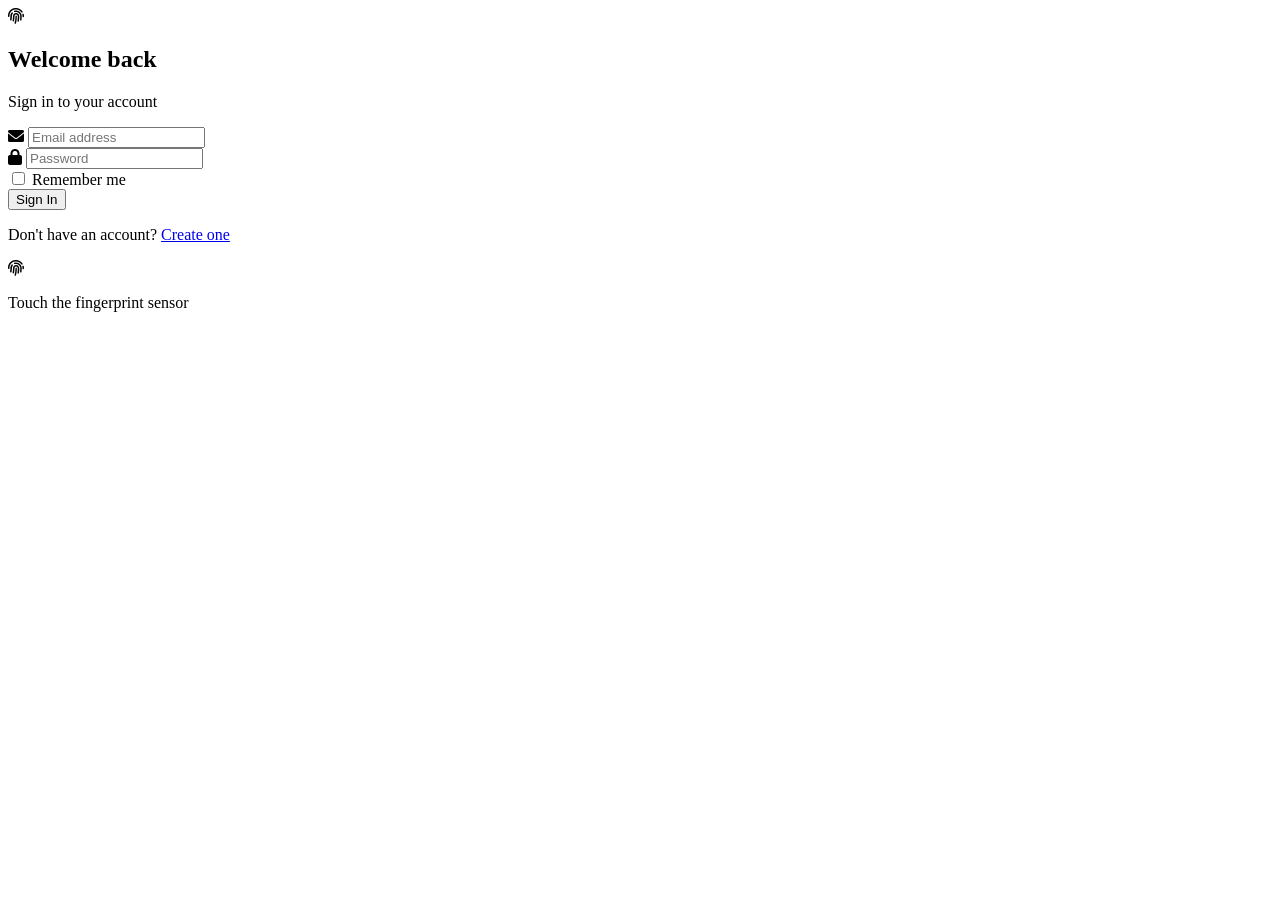
==== Index.html @ 912e98ac "Create Index.html" ====
<!DOCTYPE html>
<html lang="en">
<head>
  <meta charset="UTF-8">
  <title>Login • FinBank</title>
  <link rel="stylesheet" href="css/styles.css">
  <link rel="stylesheet" href="https://cdnjs.cloudflare.com/ajax/libs/font-awesome/6.0.0-beta3/css/all.min.css">
</head>
<body class="auth-page">

<div class="auth-container">
  <div class="auth-header">
    <i class="fas fa-fingerprint auth-icon"></i>
    <h2>Welcome back</h2>
    <p>Sign in to your account</p>
  </div>

  <form id="loginForm">
    <div class="input-group">
      <i class="fas fa-envelope"></i>
      <input type="email" id="loginEmail" placeholder="Email address" required>
    </div>
    <div class="input-group">
      <i class="fas fa-lock"></i>
      <input type="password" id="loginPassword" placeholder="Password" required>
    </div>

    <div class="checkbox-row">
      <label>
        <input type="checkbox" id="rememberMe"> Remember me
      </label>
    </div>

    <button type="submit" class="btn-primary btn-block">Sign In</button>
  </form>

  <!-- Biometric login button (only visible if a remembered user exists) -->
  <div id="biometricSection" style="display:none; margin-top: 16px;">
    <button id="biometricBtn" class="btn-secondary btn-block">
      <i class="fas fa-fingerprint"></i> Use Biometric
    </button>
  </div>

  <p class="auth-alt">Don't have an account? <a href="signup.html">Create one</a></p>
</div>

<!-- Biometric overlay modal -->
<div id="biometricModal" class="modal">
  <div class="modal-content biometric-modal">
    <i class="fas fa-fingerprint fingerprint-icon"></i>
    <p>Touch the fingerprint sensor</p>
    <div class="fingerprint-placeholder"></div>
  </div>
</div>

<script src="js/auth.js"></script>
</body>
</html>
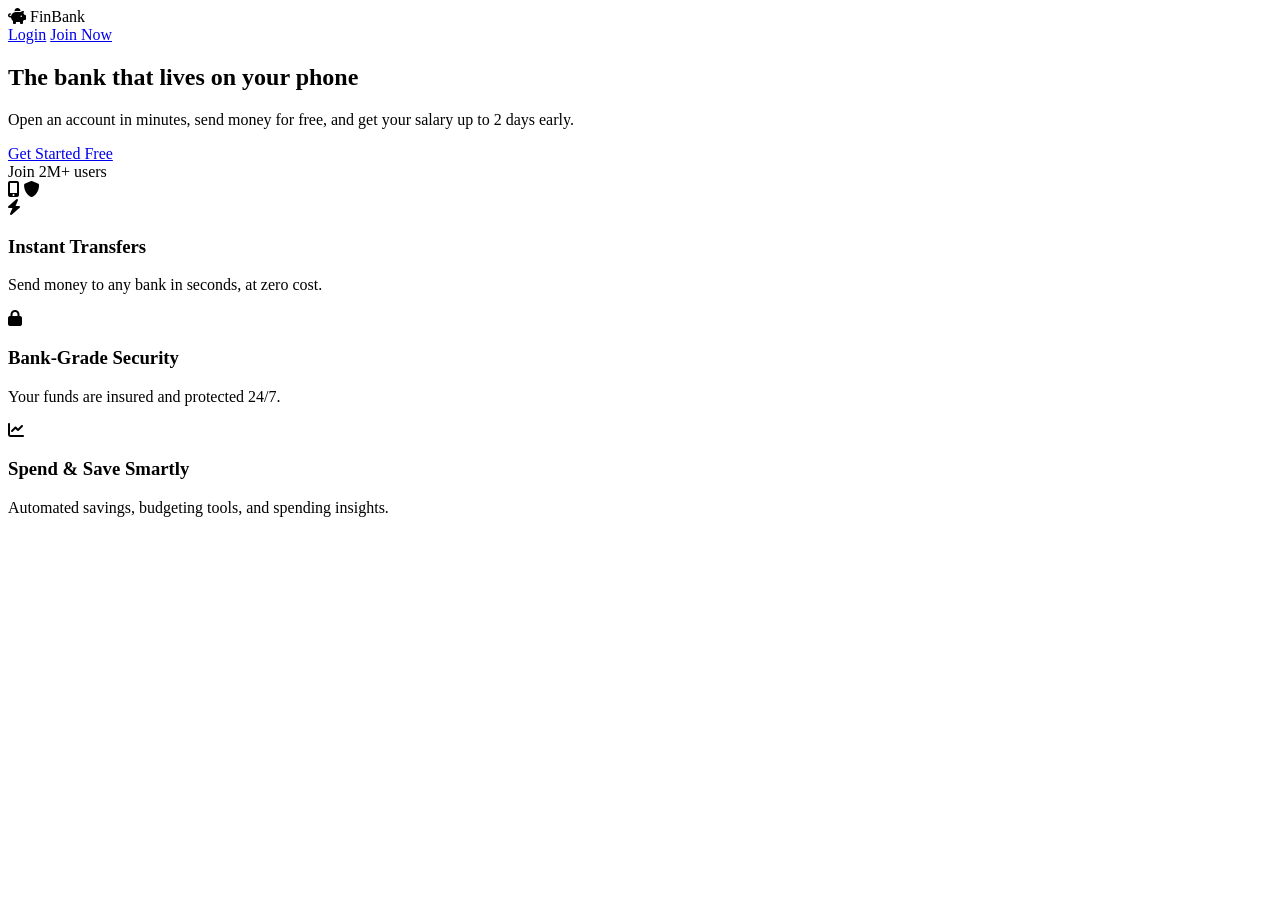
==== commit 013ef07c: "Update Index.html" ====
--- a/Index.html
+++ b/Index.html
@@ -2,57 +2,51 @@
 <html lang="en">
 <head>
   <meta charset="UTF-8">
-  <title>Login • FinBank</title>
+  <meta name="viewport" content="width=device-width, initial-scale=1.0">
+  <title>FinBank • The bank that lives on your phone</title>
   <link rel="stylesheet" href="css/styles.css">
   <link rel="stylesheet" href="https://cdnjs.cloudflare.com/ajax/libs/font-awesome/6.0.0-beta3/css/all.min.css">
 </head>
-<body class="auth-page">
+<body class="landing">
 
-<div class="auth-container">
-  <div class="auth-header">
-    <i class="fas fa-fingerprint auth-icon"></i>
-    <h2>Welcome back</h2>
-    <p>Sign in to your account</p>
-  </div>
+  <header class="nav">
+    <div class="logo"><i class="fas fa-piggy-bank"></i> FinBank</div>
+    <div class="nav-links">
+      <a href="login.html">Login</a>
+      <a href="signup.html" class="btn-primary">Join Now</a>
+    </div>
+  </header>
 
-  <form id="loginForm">
-    <div class="input-group">
-      <i class="fas fa-envelope"></i>
-      <input type="email" id="loginEmail" placeholder="Email address" required>
+  <section class="hero">
+    <div class="hero-content">
+      <h1>The bank that <span class="highlight">lives on your phone</span></h1>
+      <p>Open an account in minutes, send money for free, and get your salary up to 2 days early.</p>
+      <a href="signup.html" class="btn-primary btn-xl">Get Started Free</a>
+      <div class="hero-avatars">Join 2M+ users</div>
     </div>
-    <div class="input-group">
+    <div class="hero-illustration">
+      <i class="fas fa-mobile-alt phone-icon"></i>
+      <i class="fas fa-shield-alt shield-icon"></i>
+    </div>
+  </section>
+
+  <section class="features">
+    <div class="feature-card">
+      <i class="fas fa-bolt"></i>
+      <h3>Instant Transfers</h3>
+      <p>Send money to any bank in seconds, at zero cost.</p>
+    </div>
+    <div class="feature-card">
       <i class="fas fa-lock"></i>
-      <input type="password" id="loginPassword" placeholder="Password" required>
+      <h3>Bank-Grade Security</h3>
+      <p>Your funds are insured and protected 24/7.</p>
     </div>
+    <div class="feature-card">
+      <i class="fas fa-chart-line"></i>
+      <h3>Spend & Save Smartly</h3>
+      <p>Automated savings, budgeting tools, and spending insights.</p>
+    </div>
+  </section>
 
-    <div class="checkbox-row">
-      <label>
-        <input type="checkbox" id="rememberMe"> Remember me
-      </label>
-    </div>
-
-    <button type="submit" class="btn-primary btn-block">Sign In</button>
-  </form>
-
-  <!-- Biometric login button (only visible if a remembered user exists) -->
-  <div id="biometricSection" style="display:none; margin-top: 16px;">
-    <button id="biometricBtn" class="btn-secondary btn-block">
-      <i class="fas fa-fingerprint"></i> Use Biometric
-    </button>
-  </div>
-
-  <p class="auth-alt">Don't have an account? <a href="signup.html">Create one</a></p>
-</div>
-
-<!-- Biometric overlay modal -->
-<div id="biometricModal" class="modal">
-  <div class="modal-content biometric-modal">
-    <i class="fas fa-fingerprint fingerprint-icon"></i>
-    <p>Touch the fingerprint sensor</p>
-    <div class="fingerprint-placeholder"></div>
-  </div>
-</div>
-
-<script src="js/auth.js"></script>
 </body>
 </html>
